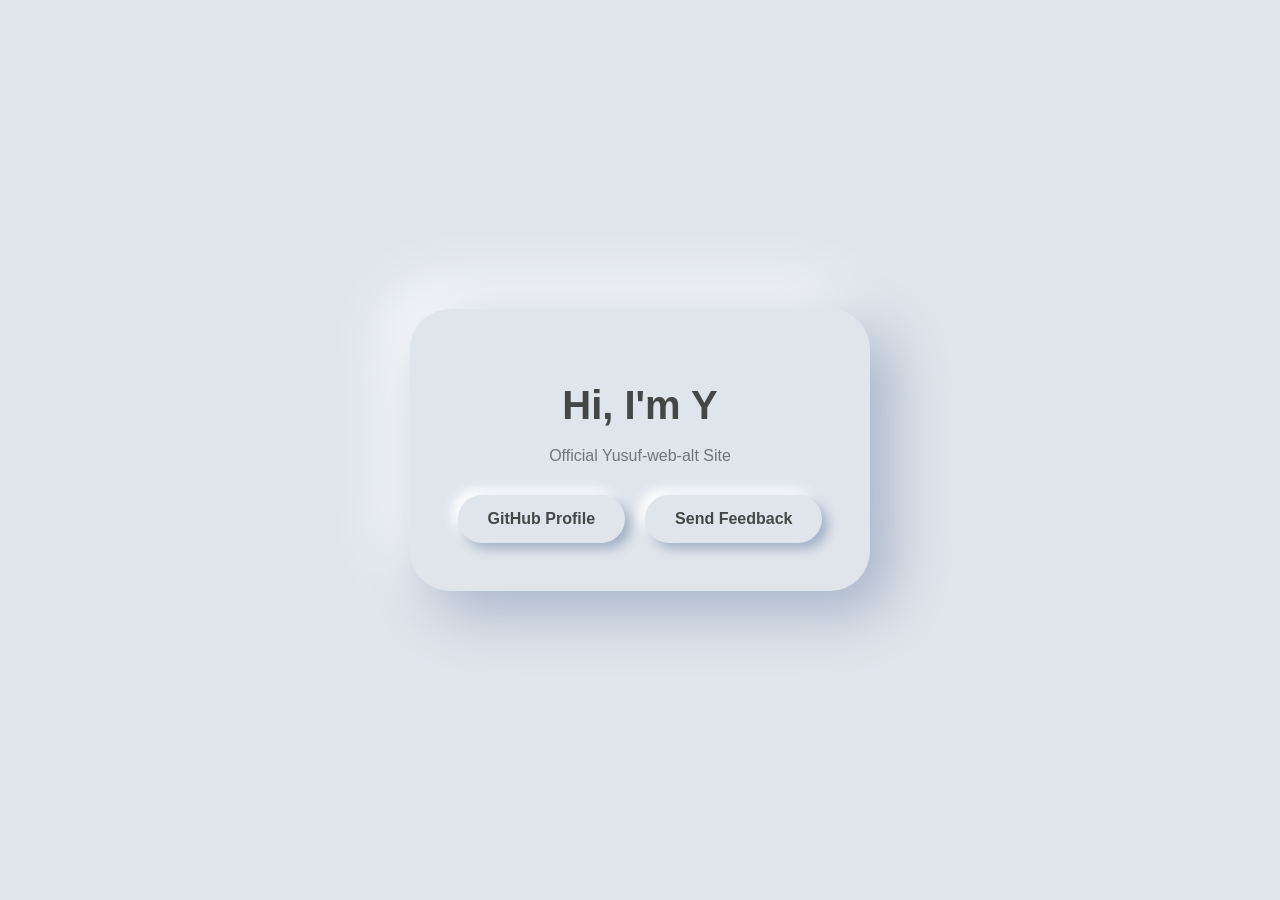
==== index.html @ 8ea804e5 "Add Google css" ====
<!DOCTYPE html>
<html lang="en">
<head>
    <meta charset="UTF-8">
    <meta name="viewport" content="width=device-width, initial-scale=1.0">
    <title>Yusuf | Official Site</title>
    <link rel="stylesheet" href="style.css">
</head>
<body>

    <main class="soft-card">
        <!-- The JS will type your name here -->
        <h1 id="typewriter"></h1>
        <p class="subtitle">Official Yusuf-web-alt Site</p>

        <div class="button-group">
            <a href="https://github.com" class="soft-btn">GitHub Profile</a>
            <a href="https://github.com/Yusuf-web-alt.github.io/issues/new" 
               target="_blank" 
               class="soft-btn feedback">
               Send Feedback
            </a>
        </div>
    </main>

    <script src="script.js"></script>
</body>
</html>
---- style.css ----
:root {
    --bg: #e0e5ec;
    --shadow-dark: #a3b1c6;
    --shadow-light: #ffffff;
    --text: #444746;
}

body {
    background-color: var(--bg);
    color: var(--text);
    font-family: 'Segoe UI', Roboto, Helvetica, Arial, sans-serif;
    display: flex;
    align-items: center;
    justify-content: center;
    height: 100vh;
    margin: 0;
}

/* The "Soft" Card Container */
.soft-card {
    background: var(--bg);
    padding: 3rem;
    border-radius: 40px;
    box-shadow: 20px 20px 60px var(--shadow-dark),
               -20px -20px 60px var(--shadow-light);
    text-align: center;
}

h1 {
    font-size: 2.5rem;
    margin-bottom: 10px;
    min-height: 1.2em; /* Prevents jumping while typing */
}

.subtitle {
    font-weight: 500;
    opacity: 0.7;
    margin-bottom: 30px;
}

/* Soft Pill-Shaped Buttons */
.button-group {
    display: flex;
    gap: 20px;
    justify-content: center;
}

.soft-btn {
    text-decoration: none;
    color: var(--text);
    font-weight: 600;
    padding: 15px 30px;
    border-radius: 50px;
    background: var(--bg);
    box-shadow: 6px 6px 12px var(--shadow-dark),
               -6px -6px 12px var(--shadow-light);
    transition: all 0.2s ease;
}

.soft-btn:hover {
    transform: translateY(-2px);
    color: #007bff; /* Soft blue hint on hover */
}

.soft-btn:active {
    box-shadow: inset 4px 4px 8px var(--shadow-dark),
                inset -4px -4px 8px var(--shadow-light);
    transform: translateY(0);
}
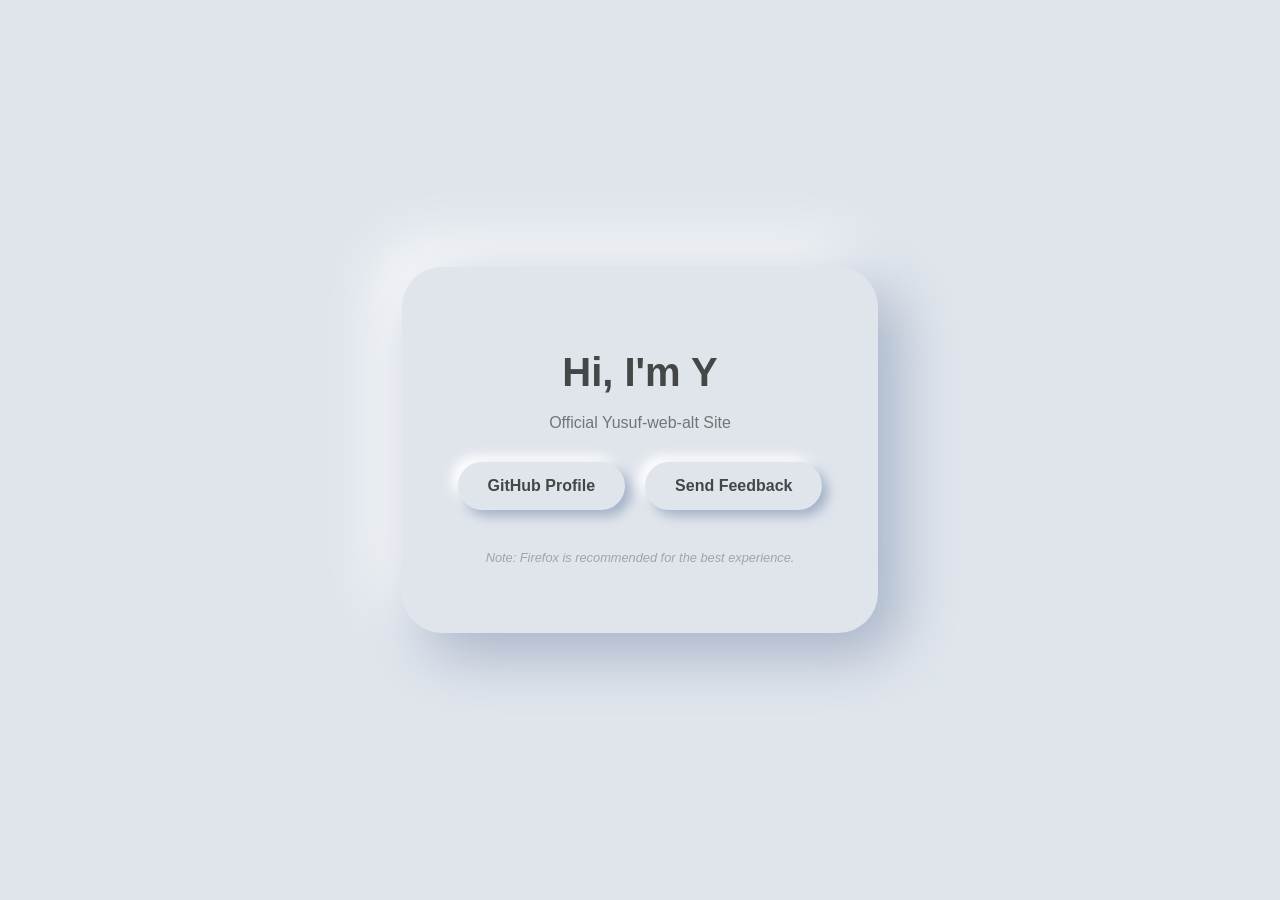
==== commit a171acb9: "add firefox note" ====
--- a/index.html
+++ b/index.html
@@ -4,23 +4,32 @@
     <meta charset="UTF-8">
     <meta name="viewport" content="width=device-width, initial-scale=1.0">
     <title>Yusuf | Official Site</title>
+    
+    <!-- Link to your animated favicon -->
+    <link rel="icon" type="image/gif" href="favion.gif">
+    
     <link rel="stylesheet" href="style.css">
 </head>
 <body>
 
     <main class="soft-card">
-        <!-- The JS will type your name here -->
+        <!-- Typewriter effect targets this ID -->
         <h1 id="typewriter"></h1>
         <p class="subtitle">Official Yusuf-web-alt Site</p>
 
         <div class="button-group">
             <a href="https://github.com" class="soft-btn">GitHub Profile</a>
+            
+            <!-- Exact URL for your Feedback button -->
             <a href="https://github.com/Yusuf-web-alt.github.io/issues/new" 
                target="_blank" 
                class="soft-btn feedback">
                Send Feedback
             </a>
         </div>
+
+        <!-- The mysterious Firefox note -->
+        <p class="browser-note">Note: Firefox is recommended for the best experience.</p>
     </main>
 
     <script src="script.js"></script>
--- a/style.css
+++ b/style.css
@@ -19,17 +19,18 @@
 /* The "Soft" Card Container */
 .soft-card {
     background: var(--bg);
-    padding: 3rem;
+    padding: 3.5rem;
     border-radius: 40px;
     box-shadow: 20px 20px 60px var(--shadow-dark),
                -20px -20px 60px var(--shadow-light);
     text-align: center;
+    max-width: 90%;
 }
 
 h1 {
     font-size: 2.5rem;
     margin-bottom: 10px;
-    min-height: 1.2em; /* Prevents jumping while typing */
+    min-height: 1.2em;
 }
 
 .subtitle {
@@ -45,6 +46,14 @@
     justify-content: center;
 }
 
+/* Responsive buttons for mobile */
+@media (max-width: 600px) {
+    .button-group {
+        flex-direction: column;
+        align-items: center;
+    }
+}
+
 .soft-btn {
     text-decoration: none;
     color: var(--text);
@@ -58,8 +67,8 @@
 }
 
 .soft-btn:hover {
-    transform: translateY(-2px);
-    color: #007bff; /* Soft blue hint on hover */
+    transform: translateY(-3px);
+    color: #007bff;
 }
 
 .soft-btn:active {
@@ -67,3 +76,11 @@
                 inset -4px -4px 8px var(--shadow-light);
     transform: translateY(0);
 }
+
+/* The Subtle Firefox Note */
+.browser-note {
+    margin-top: 40px;
+    font-size: 0.8rem;
+    opacity: 0.4;
+    font-style: italic;
+}
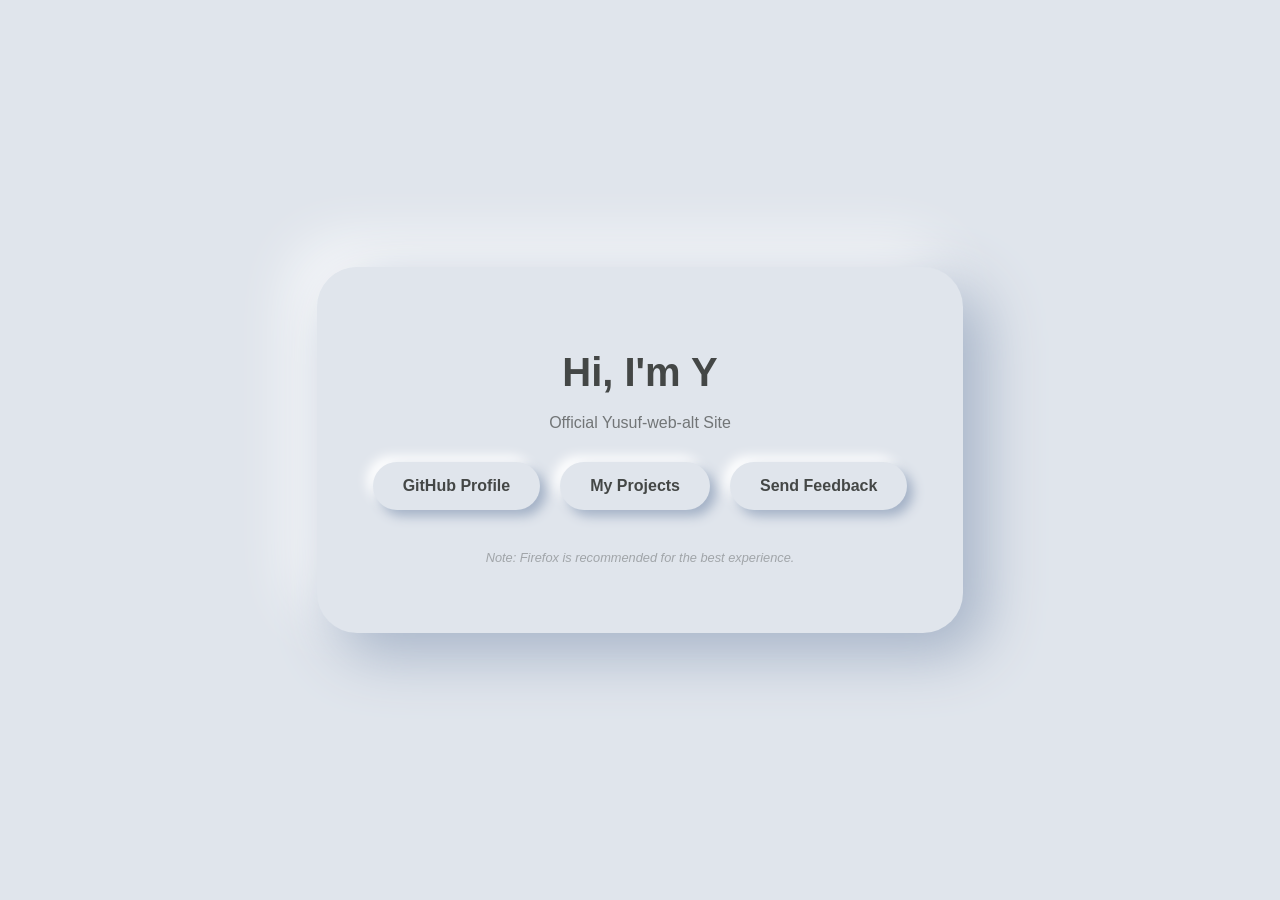
==== commit 92331200: "add other websites" ====
--- a/index.html
+++ b/index.html
@@ -20,7 +20,15 @@
         <div class="button-group">
             <a href="https://github.com" class="soft-btn">GitHub Profile</a>
             
-            <!-- Exact URL for your Feedback button -->
+            <!-- Link to your other website via raw.githack.com -->
+            <!-- Replace YOUR_OTHER_REPO with your actual repository name -->
+            <a href="https://raw.githack.com" 
+               target="_blank" 
+               class="soft-btn">
+               My Projects
+            </a>
+            
+            <!-- Feedback button linked to GitHub Issues -->
             <a href="https://github.com/Yusuf-web-alt.github.io/issues/new" 
                target="_blank" 
                class="soft-btn feedback">
@@ -28,7 +36,6 @@
             </a>
         </div>
 
-        <!-- The mysterious Firefox note -->
         <p class="browser-note">Note: Firefox is recommended for the best experience.</p>
     </main>
 
--- a/style.css
+++ b/style.css
@@ -44,6 +44,7 @@
     display: flex;
     gap: 20px;
     justify-content: center;
+    flex-wrap: wrap; /* Ensures buttons wrap on smaller screens */
 }
 
 /* Responsive buttons for mobile */
@@ -71,13 +72,13 @@
     color: #007bff;
 }
 
+/* Pressed effect when clicked */
 .soft-btn:active {
     box-shadow: inset 4px 4px 8px var(--shadow-dark),
                 inset -4px -4px 8px var(--shadow-light);
     transform: translateY(0);
 }
 
-/* The Subtle Firefox Note */
 .browser-note {
     margin-top: 40px;
     font-size: 0.8rem;
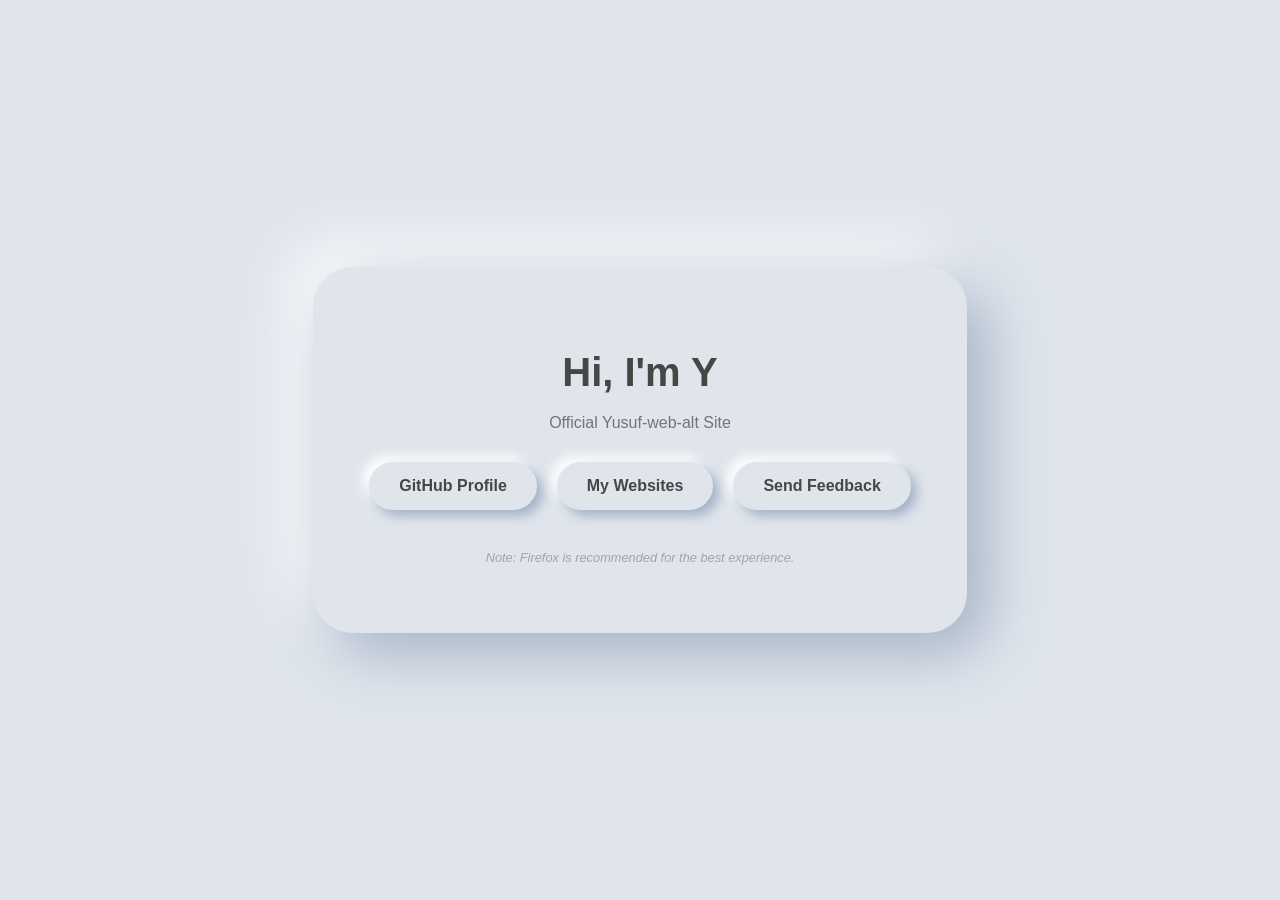
==== commit cbbf0069: "add websites.html" ====
--- a/index.html
+++ b/index.html
@@ -4,31 +4,21 @@
     <meta charset="UTF-8">
     <meta name="viewport" content="width=device-width, initial-scale=1.0">
     <title>Yusuf | Official Site</title>
-    
-    <!-- Link to your animated favicon -->
     <link rel="icon" type="image/gif" href="favion.gif">
-    
     <link rel="stylesheet" href="style.css">
 </head>
 <body>
 
     <main class="soft-card">
-        <!-- Typewriter effect targets this ID -->
         <h1 id="typewriter"></h1>
         <p class="subtitle">Official Yusuf-web-alt Site</p>
 
         <div class="button-group">
             <a href="https://github.com" class="soft-btn">GitHub Profile</a>
             
-            <!-- Link to your other website via raw.githack.com -->
-            <!-- Replace YOUR_OTHER_REPO with your actual repository name -->
-            <a href="https://raw.githack.com" 
-               target="_blank" 
-               class="soft-btn">
-               My Projects
-            </a>
+            <!-- This now leads to your new local page -->
+            <a href="websites.html" class="soft-btn">My Websites</a>
             
-            <!-- Feedback button linked to GitHub Issues -->
             <a href="https://github.com/Yusuf-web-alt.github.io/issues/new" 
                target="_blank" 
                class="soft-btn feedback">
--- a/style.css
+++ b/style.css
@@ -12,11 +12,10 @@
     display: flex;
     align-items: center;
     justify-content: center;
-    height: 100vh;
+    min-height: 100vh;
     margin: 0;
 }
 
-/* The "Soft" Card Container */
 .soft-card {
     background: var(--bg);
     padding: 3.5rem;
@@ -39,15 +38,13 @@
     margin-bottom: 30px;
 }
 
-/* Soft Pill-Shaped Buttons */
 .button-group {
     display: flex;
     gap: 20px;
     justify-content: center;
-    flex-wrap: wrap; /* Ensures buttons wrap on smaller screens */
+    flex-wrap: wrap;
 }
 
-/* Responsive buttons for mobile */
 @media (max-width: 600px) {
     .button-group {
         flex-direction: column;
@@ -72,11 +69,17 @@
     color: #007bff;
 }
 
-/* Pressed effect when clicked */
 .soft-btn:active {
     box-shadow: inset 4px 4px 8px var(--shadow-dark),
                 inset -4px -4px 8px var(--shadow-light);
     transform: translateY(0);
+}
+
+.back-btn {
+    margin-top: 30px;
+    display: inline-block;
+    font-size: 0.9rem;
+    opacity: 0.6;
 }
 
 .browser-note {
